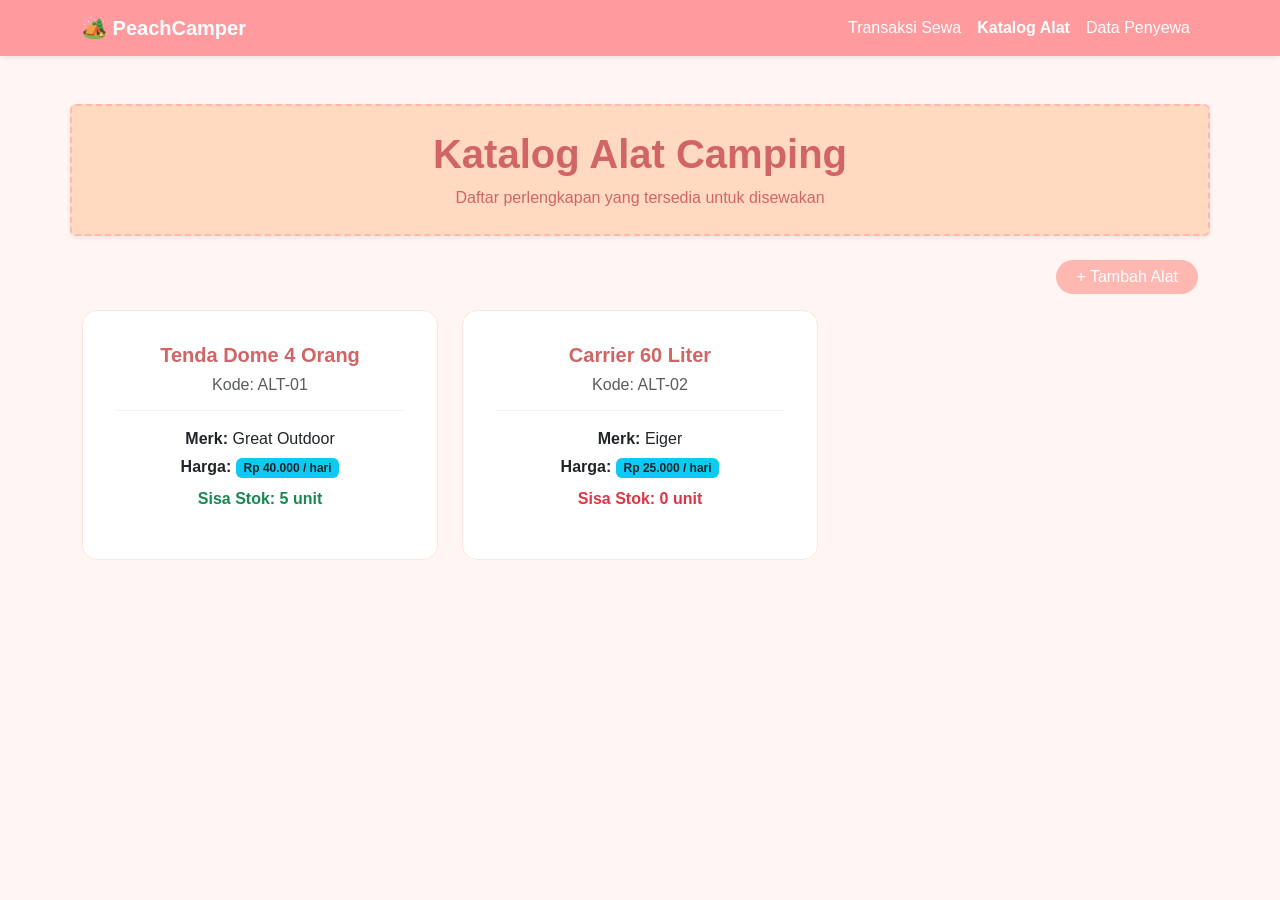
==== alat/list.html @ 502e3334 "Sewa Alat" ====
<!DOCTYPE html>
<html lang="id">
<head>
    <meta charset="UTF-8">
    <meta name="viewport" content="width=device-width, initial-scale=1.0">
    <title>Katalog Alat - PeachCamper</title>
    <link href="https://cdn.jsdelivr.net/npm/bootstrap@5.3.0/dist/css/bootstrap.min.css" rel="stylesheet">
    <link rel="stylesheet" href="../assets/css/style.css">
</head>
<body>
    <nav class="navbar navbar-expand-lg custom-navbar shadow-sm">
        <div class="container">
            <a class="navbar-brand text-white fw-bold" href="../index.html">🏕️ PeachCamper</a>
            <button class="navbar-toggler" type="button" data-bs-toggle="collapse" data-bs-target="#navbarNav">
                <span class="navbar-toggler-icon"></span>
            </button>
            <div class="collapse navbar-collapse" id="navbarNav">
                <ul class="navbar-nav ms-auto">
                    <li class="nav-item"><a class="nav-link text-white" href="../index.html">Transaksi Sewa</a></li>
                    <li class="nav-item"><a class="nav-link active text-white fw-bold" href="list.html">Katalog Alat</a></li>
                    <li class="nav-item"><a class="nav-link text-white" href="../penyewa/list.html">Data Penyewa</a></li>
                </ul>
            </div>
        </div>
    </nav>

    <div class="container mt-5">
        <div class="row mb-4">
            <div class="col text-center custom-header p-4 rounded shadow-sm">
                <h1 class="fw-bold">Katalog Alat Camping</h1>
                <p class="mb-0">Daftar perlengkapan yang tersedia untuk disewakan</p>
            </div>
        </div>

        <!-- Tombol Tambah Alat -->
        <div class="text-end mb-3">
            <button class="btn custom-btn" data-bs-toggle="modal" data-bs-target="#modalAlat">+ Tambah Alat</button>
        </div>

        <div class="row" id="alat-container"></div>
    </div>

    <!-- Modal Tambah Alat -->
    <div class="modal fade" id="modalAlat" tabindex="-1">
        <div class="modal-dialog">
            <div class="modal-content" style="border: 2px solid #ffb7b2;">
                <div class="modal-header custom-header">
                    <h5 class="modal-title fw-bold">Tambah Alat Baru</h5>
                    <button type="button" class="btn-close" data-bs-dismiss="modal"></button>
                </div>
                <form id="formAlat">
                    <div class="modal-body">
                        <div class="mb-3"><label class="form-label">Nama Alat</label><input type="text" class="form-control" id="inputNamaAlat" required></div>
                        <div class="mb-3"><label class="form-label">Merk</label><input type="text" class="form-control" id="inputMerk" required></div>
                        <div class="mb-3"><label class="form-label">Stok</label><input type="number" class="form-control" id="inputStok" required></div>
                        <div class="mb-3"><label class="form-label">Harga Sewa (Misal: Rp 50.000 / hari)</label><input type="text" class="form-control" id="inputHarga" required></div>
                    </div>
                    <div class="modal-footer"><button type="submit" class="btn custom-btn w-100">Simpan Alat</button></div>
                </form>
            </div>
        </div>
    </div>

    <script src="https://cdn.jsdelivr.net/npm/bootstrap@5.3.0/dist/js/bootstrap.bundle.min.js"></script>
    <script src="../assets/js/alat.js"></script>
</body>
</html>
---- assets/css/style.css ----
/* Background utama halaman (Soft Peach) */
body {
    background-color: #fff5f2; 
    font-family: 'Segoe UI', Tahoma, Geneva, Verdana, sans-serif;
}
/* Tema Navbar (Pink Salmon) */
.custom-navbar {
    background-color: #ff9a9e; 
}
.custom-navbar .nav-link:hover {
    color: #ffe4e1 !important;
}
/* Tema Header (Peach Puff) */
.custom-header {
    background-color: #ffdac1; 
    color: #d16565;
    border: 2px dashed #ffb7b2;
}
/* Kustomisasi Card Bootstrap */
.custom-card {
    background-color: #fff;
    border: 1px solid #ffe4e1;
    border-radius: 15px;
    transition: transform 0.3s ease, box-shadow 0.3s ease;
}
.custom-card:hover {
    transform: translateY(-5px);
    box-shadow: 0 10px 20px rgba(255, 154, 158, 0.3);
}
/* Tombol Kustom (Peach ke Pink) */
.custom-btn {
    background-color: #ffb7b2;
    color: white;
    border: none;
    border-radius: 20px;
    padding: 5px 20px;
}
.custom-btn:hover {
    background-color: #ff9a9e;
    color: white;
}
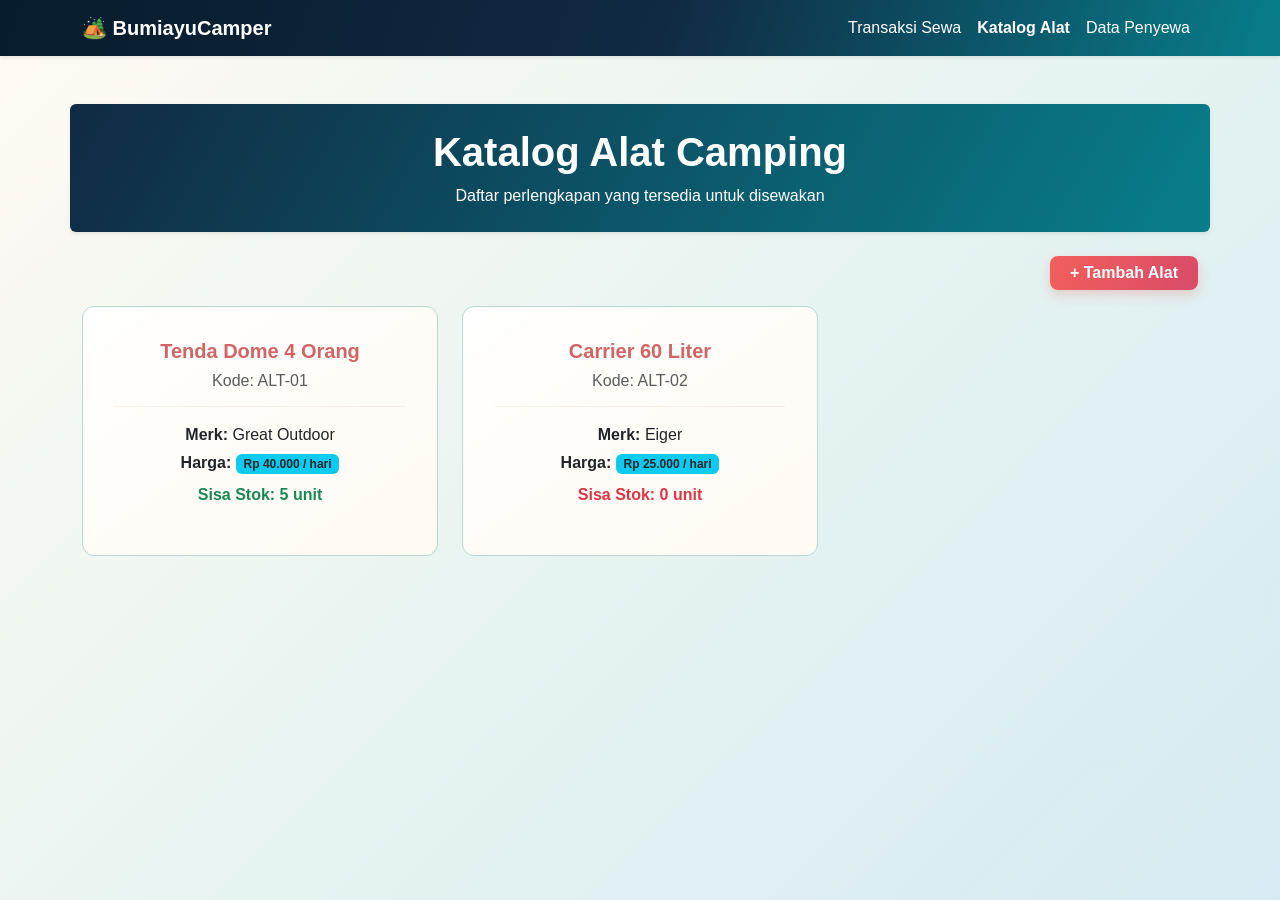
==== commit 10f3bda4: "modif warna biru dan ganti nama" ====
--- a/alat/list.html
+++ b/alat/list.html
@@ -3,14 +3,14 @@
 <head>
     <meta charset="UTF-8">
     <meta name="viewport" content="width=device-width, initial-scale=1.0">
-    <title>Katalog Alat - PeachCamper</title>
+    <title>Katalog Alat - BumiayuCamper</title>
     <link href="https://cdn.jsdelivr.net/npm/bootstrap@5.3.0/dist/css/bootstrap.min.css" rel="stylesheet">
     <link rel="stylesheet" href="../assets/css/style.css">
 </head>
 <body>
     <nav class="navbar navbar-expand-lg custom-navbar shadow-sm">
         <div class="container">
-            <a class="navbar-brand text-white fw-bold" href="../index.html">🏕️ PeachCamper</a>
+            <a class="navbar-brand text-white fw-bold" href="../index.html">🏕️ BumiayuCamper</a>
             <button class="navbar-toggler" type="button" data-bs-toggle="collapse" data-bs-target="#navbarNav">
                 <span class="navbar-toggler-icon"></span>
             </button>
@@ -43,7 +43,7 @@
     <!-- Modal Tambah Alat -->
     <div class="modal fade" id="modalAlat" tabindex="-1">
         <div class="modal-dialog">
-            <div class="modal-content" style="border: 2px solid #ffb7b2;">
+            <div class="modal-content">
                 <div class="modal-header custom-header">
                     <h5 class="modal-title fw-bold">Tambah Alat Baru</h5>
                     <button type="button" class="btn-close" data-bs-dismiss="modal"></button>
--- a/assets/css/style.css
+++ b/assets/css/style.css
@@ -1,41 +1,63 @@
-/* Background utama halaman (Soft Peach) */
+:root {
+    --navy: #102a43;
+    --navy-deep: #071c2c;
+    --teal: #087e8b;
+    --coral: #f25f5c;
+    --cream: #fffaf2;
+    --ink: #183b56;
+}
+
+/* Background utama halaman */
 body {
-    background-color: #fff5f2; 
+    background: linear-gradient(135deg, #fffaf2 0%, #e6f4f1 52%, #d7e9f2 100%);
+    background-attachment: fixed;
+    color: var(--ink);
     font-family: 'Segoe UI', Tahoma, Geneva, Verdana, sans-serif;
 }
-/* Tema Navbar (Pink Salmon) */
+
+/* Tema Navbar */
 .custom-navbar {
-    background-color: #ff9a9e; 
+    background: linear-gradient(110deg, var(--navy-deep), var(--navy) 52%, var(--teal));
 }
 .custom-navbar .nav-link:hover {
-    color: #ffe4e1 !important;
+    color: #ffd166 !important;
 }
-/* Tema Header (Peach Puff) */
+
+/* Tema Header */
 .custom-header {
-    background-color: #ffdac1; 
-    color: #d16565;
-    border: 2px dashed #ffb7b2;
+    background: linear-gradient(120deg, var(--navy), var(--teal));
+    color: #ffffff;
+    border: 0;
+    box-shadow: 0 10px 24px rgba(16, 42, 67, 0.2);
 }
+
 /* Kustomisasi Card Bootstrap */
 .custom-card {
-    background-color: #fff;
-    border: 1px solid #ffe4e1;
-    border-radius: 15px;
+    background: linear-gradient(145deg, #ffffff, var(--cream));
+    border: 1px solid #b8d8d3;
+    border-radius: 12px;
     transition: transform 0.3s ease, box-shadow 0.3s ease;
 }
 .custom-card:hover {
     transform: translateY(-5px);
-    box-shadow: 0 10px 20px rgba(255, 154, 158, 0.3);
+    box-shadow: 0 10px 20px rgba(8, 126, 139, 0.28);
 }
-/* Tombol Kustom (Peach ke Pink) */
+
+/* Tombol Kustom */
 .custom-btn {
-    background-color: #ffb7b2;
+    background: linear-gradient(110deg, var(--coral), #d94b69);
     color: white;
     border: none;
-    border-radius: 20px;
+    border-radius: 8px;
     padding: 5px 20px;
+    font-weight: 600;
+    box-shadow: 0 5px 12px rgba(242, 95, 92, 0.25);
 }
 .custom-btn:hover {
-    background-color: #ff9a9e;
+    background: linear-gradient(110deg, #d94b69, var(--coral));
     color: white;
+}
+
+.modal-content {
+    border: 2px solid var(--teal) !important;
 }
